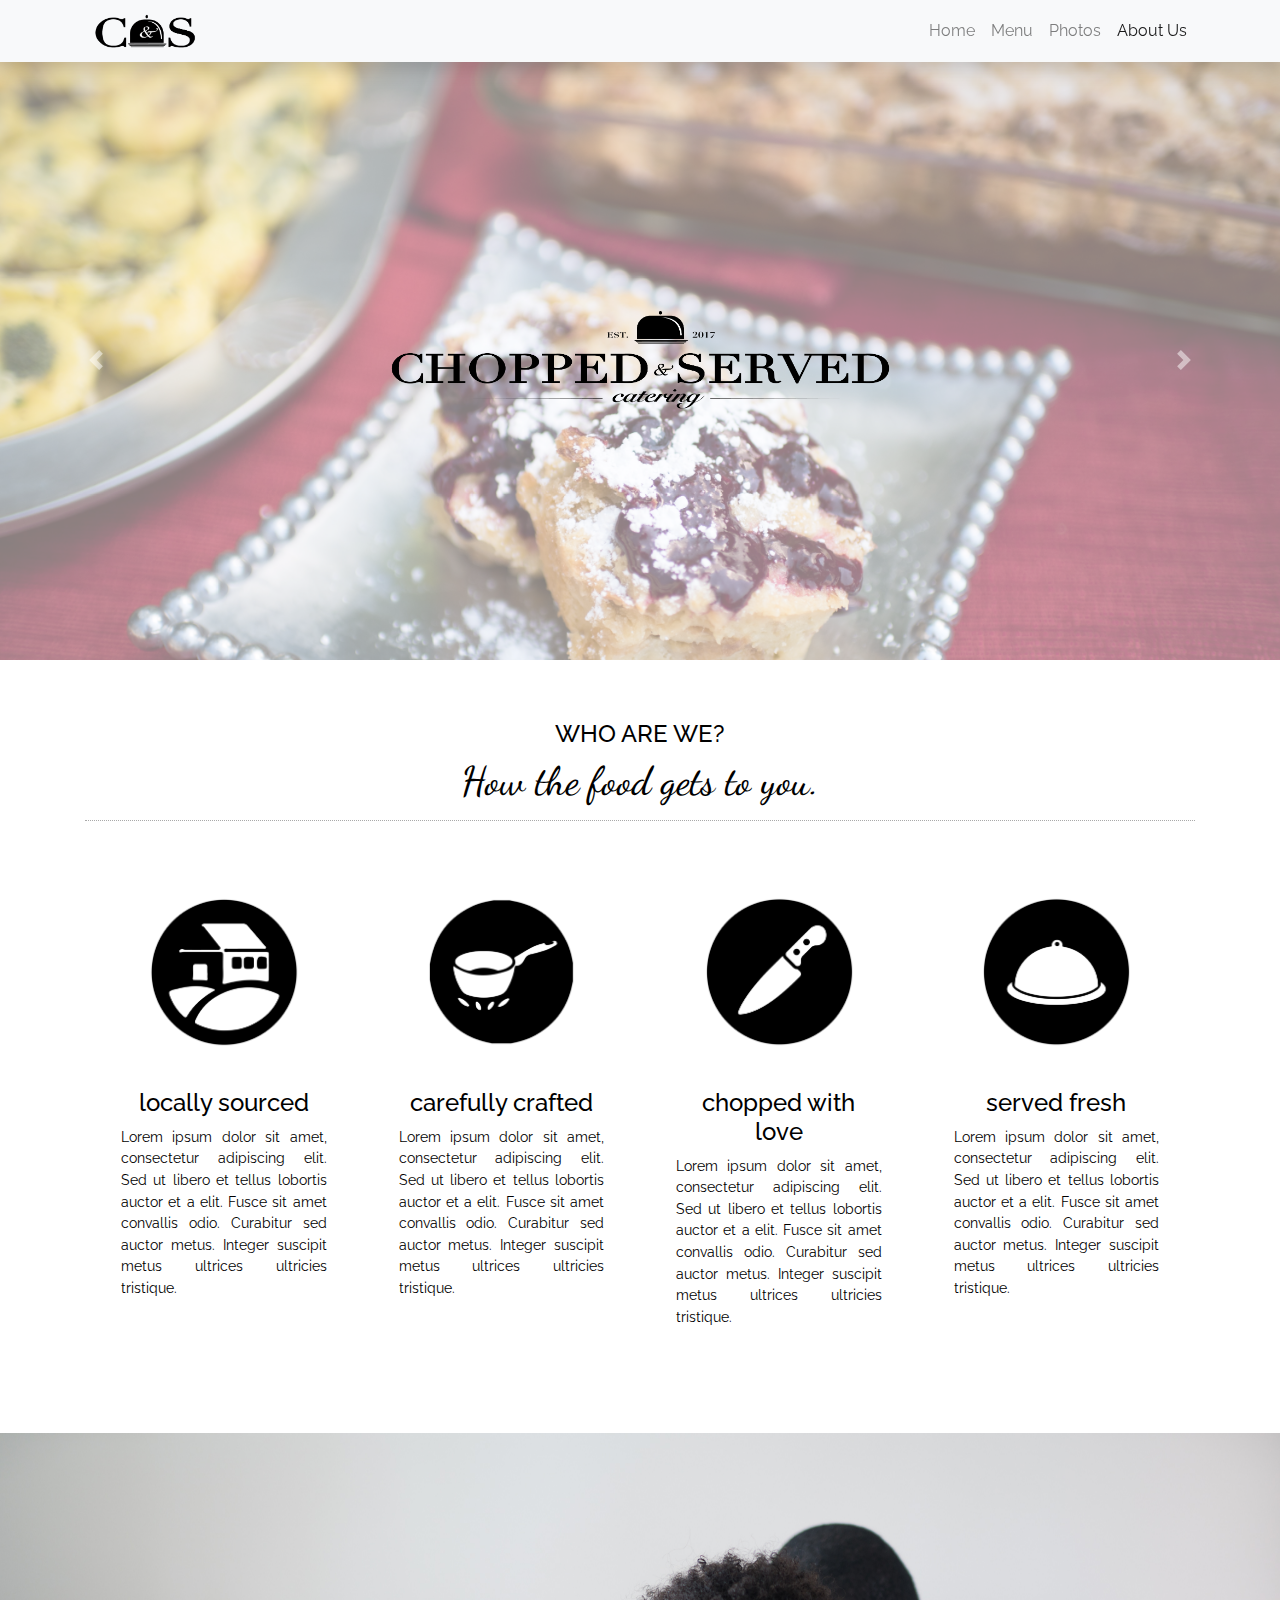
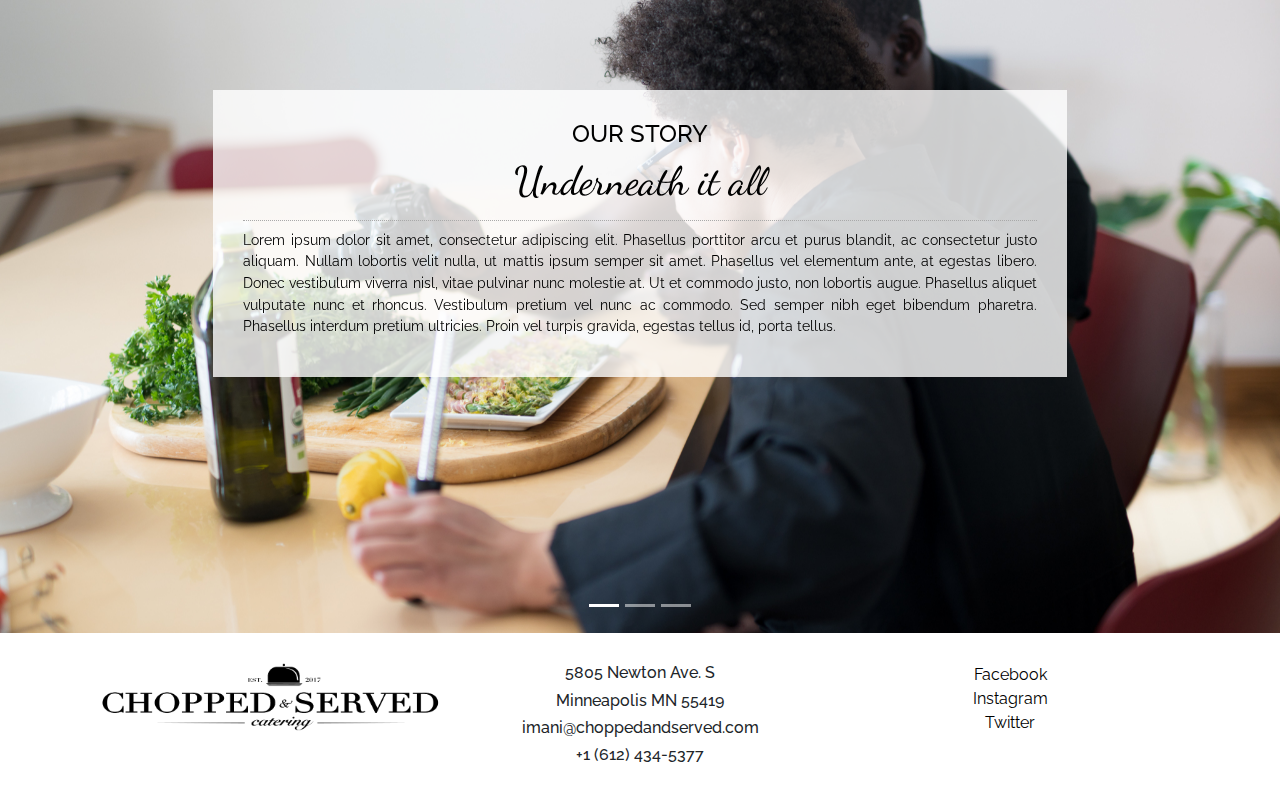
==== aboutus.html @ 1f5f29fa "add shadow to menu bar" ====
<!DOCTYPE html>
<html lang="en">
<head>
    <meta charset="UTF-8">
    <meta name="viewport" content="width=device-width, initial-scale=1.0">
    <meta http-equiv="X-UA-Compatible" content="ie=edge">
    <link href="https://fonts.googleapis.com/css?family=Raleway" rel="stylesheet">
    <link href="https://fonts.googleapis.com/css?family=Dancing+Script" rel="stylesheet">
    <link rel="stylesheet" href="https://cdnjs.cloudflare.com/ajax/libs/twitter-bootstrap/4.0.0-beta/css/bootstrap.min.css" />
    <link rel="stylesheet" href="style.css">
    <link rel="stylesheet" href="mediaqueries.css">
    <title>Chopped and Served</title>
</head>
<body>
<!--NAVBAR-->
<nav class="navbar shadow backgroundimage fixed-top navbar-expand-lg navbar-light bg-light">
    <div class="container">
        <a class="navbar-brand" href="#">    <img src="images/CS-03.png" width="120" alt=""> </a>
        <button class="navbar-toggler" type="button" data-toggle="collapse" data-target="#navbarTogglerDemo02" aria-controls="navbarTogglerDemo02" aria-expanded="false" aria-label="Toggle navigation">
          <span class="navbar-toggler-icon"></span>
        </button>
      
        <div class="collapse navbar-collapse" id="navbarTogglerDemo02">
          <ul class="navbar-nav ml-auto mt-2 mt-lg-0">
                <li class="nav-item">
                    <a class="nav-link" href="index.html">Home</a>
                </li>
                <li class="nav-item">
                    <a class="nav-link" href="menu.html">Menu</a>
                </li>
                <li class="nav-item">
                    <a class="nav-link" href="photos.html">Photos</a>
                </li>
                <li class="nav-item active">
                    <a class="nav-link" href="aboutus.html">About Us<span class="sr-only">(current)</span></a>
                </li>
          </ul>
        </div>
    </div>
</nav>
<!--END NAVBAR-->
<div class=fixedbardisplacement></div>
<!--BEGIN CAROUSEL-->
<div id="carouselExampleControls" class="carousel slide" data-ride="carousel">
    <div class="carousel-inner innerone">

      <div class="carousel-item active">
        <img class="image_full img-fluid w-100" src="images/DRB_2610.jpeg" alt="First slide">
        <img class="image_mobile img-fluid w-100" src="images/DRB_2694.JPG" alt="First slide">
      </div>
      <div class="carousel-item">
        <img class="image_full img-fluid w-100" src="images/DRB_2702.jpeg" alt="Second slide">
        <img class="image_mobile img-fluid w-100" src="images/DRB_2560.JPG" alt="Second slide">
      </div>
      <div class="carousel-item">
        <img class="image_full img-fluid w-100" src="images/IMG_2767.JPG" alt="Third slide">
        <img class="image_mobile img-fluid w-100" src="images/DRB_2761.jpeg" alt="Third slide">
      </div>
      <div class="maintext"><img class="mainlogo col-xl-5 col-lg-8 col-md-8 col-sm-12" src="images/logo-02.png" width="50%" alt=""></div>
    </div>
    <a class="carousel-control-prev" href="#carouselExampleControls" role="button" data-slide="prev">
      <span class="carousel-control-prev-icon" aria-hidden="true"></span>
      <span class="sr-only">Previous</span>
    </a>
    <a class="carousel-control-next" href="#carouselExampleControls" role="button" data-slide="next">
      <span class="carousel-control-next-icon" aria-hidden="true"></span>
      <span class="sr-only">Next</span>
    </a>
  </div>
</div>
<!-- END CAROUSEL-->

<div class="container">
        <div class="maintext3">
            <div class="cateringbox">
                <div class="sectionheading">
                    <h4 class="firsthead">WHO ARE WE?</h4>
                    <h1 class="secondhead">How the food gets to you.</h1>
                </div><!--end sectionheading--> 
            </div>  
                <div class="flexem">
                    <div class="flexitem col-xl-3 col-lg-3 col-md-6 col-sm-6 col-xs-6">
                        <img class="eventicon" src="images/abouticons-03.png">
                        <h4 class="firstheadevent">locally sourced</h4>
                        <p>Lorem ipsum dolor sit amet, consectetur adipiscing elit. Sed ut libero et tellus lobortis auctor et a elit. Fusce sit amet convallis odio. Curabitur sed auctor metus. Integer suscipit metus ultrices ultricies tristique.</p>
                    </div>
                    <div class="flexitem col-xl-3 col-lg-3 col-md-6 col-sm-6 col-xs-6">
                            <img class="eventicon" src="images/abouticons-04.png">
                            <h4 class="firstheadevent">carefully crafted</h4>
                            <p>Lorem ipsum dolor sit amet, consectetur adipiscing elit. Sed ut libero et tellus lobortis auctor et a elit. Fusce sit amet convallis odio. Curabitur sed auctor metus. Integer suscipit metus ultrices ultricies tristique.</p>
                    </div>
                    <div class="flexitem col-xl-3 col-lg-3 col-md-6 col-sm-6 col-xs-6">
                            <img class="eventicon" src="images/abouticons-05.png">
                            <h4 class="firstheadevent">chopped with love</h4>
                            <p>Lorem ipsum dolor sit amet, consectetur adipiscing elit. Sed ut libero et tellus lobortis auctor et a elit. Fusce sit amet convallis odio. Curabitur sed auctor metus. Integer suscipit metus ultrices ultricies tristique.</p>
                    </div>
                    <div class="flexitem col-xl-3 col-lg-3 col-md-6 col-sm-6 col-xs-12">
                            <img class="eventicon" src="images/abouticons-06.png">
                            <h4 class="firstheadevent">served fresh</h4>
                            <p>Lorem ipsum dolor sit amet, consectetur adipiscing elit. Sed ut libero et tellus lobortis auctor et a elit. Fusce sit amet convallis odio. Curabitur sed auctor metus. Integer suscipit metus ultrices ultricies tristique.</p>
                    </div>
                </div>

        </div>

</div>
<div id="carouselExampleControls" class="carousel slide" data-ride="carousel">
        <ol class="carousel-indicators">
                <li data-target="#carouselExampleIndicators" data-slide-to="0" class="active"></li>
                <li data-target="#carouselExampleIndicators" data-slide-to="1"></li>
                <li data-target="#carouselExampleIndicators" data-slide-to="2"></li>
        </ol>
    <div class="carousel-inner innertwo">

      <div class="carousel-item active">
        <img class="image_full img-fluid w-100" src="images/missionwide1.JPG" alt="First slide">
        <img class="image_mobile img-fluid w-100" src="images/missionmobile1.JPG" alt="First slide">
      </div>
      <div class="carousel-item">
        <img class="image_full img-fluid w-100" src="images/missionwide2.JPG" alt="Second slide">
        <img class="image_mobile img-fluid w-100" src="images/missionmobile2.jpg" alt="Second slide">
      </div>
      <div class="carousel-item">
        <img class="image_full img-fluid w-100" src="images/IMG_2767.JPG" alt="Third slide">
        <img class="image_mobile img-fluid w-100" src="images//missionmobile3.jpg" alt="Third slide">
      </div>

        <div class="missionbox">
                <div class="words col-xl-8 col-lg-8 col-md-8 col-sm-10 col-xs-10">
                    <h4 class="firsthead">OUR STORY</h4>
                    <h1 class="secondhead">Underneath it all</h1>
                    <p>Lorem ipsum dolor sit amet, consectetur adipiscing elit. Phasellus porttitor arcu et purus blandit, ac consectetur justo aliquam. Nullam lobortis velit nulla, ut mattis ipsum semper sit amet. Phasellus vel elementum ante, at egestas libero. Donec vestibulum viverra nisl, vitae pulvinar nunc molestie at. Ut et commodo justo, non lobortis augue. Phasellus aliquet vulputate nunc et rhoncus. Vestibulum pretium vel nunc ac commodo. Sed semper nibh eget bibendum pharetra. Phasellus interdum pretium ultricies. Proin vel turpis gravida, egestas tellus id, porta tellus. </p>
                </div><!--end words-->    
        </div>
    </div>
  </div>
</div>
    <!-- END CAROUSEL-->
    <footer class="container">
            <div class="contactcontainer">
                <div class="contactcols col-xl-4 col-lg-4 col-md-4 col-sm-12">
                    <img src="images/logo-02.png" width="100%" alt="">
                </div>
                <div class="contactcols col-xl-4 col-lg-4 col-md-4 col-sm-12">
                    <h6 class="firsthead">5805 Newton Ave. S</h6>
                    <h6 class="firsthead">Minneapolis MN 55419</h6>
                    <h6 class="firsthead">imani@choppedandserved.com</h6>
                    <h6 class="firsthead">+1 (612) 434-5377</h6>
                </div>
                <div class="contactcols col-xl-4 col-lg-4 col-md-4 col-sm-12">
                    <ul>
                        <li><a class="sociallink firsthead" href="https://www.facebook.com/choppednserved/">Facebook</a></li>
                        <li><a class="sociallink firsthead" href="https://www.facebook.com/choppednserved/">Instagram</a></li>
                        <li><a class="sociallink firsthead" href="https://www.facebook.com/choppednserved/">Twitter</a></li>
                    </ul>        
                </div>
            </div>
        </footer>
        
        
        
        
        
        
        
        
        
        
        
        
        
        
        
        
        
        
        
        
        
        
        
        
        
        
        <!-- Bootstrap core JavaScript
        ================================================== -->
        <!-- Placed at the end of the document so the pages load faster -->
        <script src="https://code.jquery.com/jquery-3.1.1.slim.min.js" integrity="sha384-A7FZj7v+d/sdmMqp/nOQwliLvUsJfDHW+k9Omg/a/EheAdgtzNs3hpfag6Ed950n" crossorigin="anonymous"></script>
        <script>
        window.jQuery || document.write('<script src="../../assets/js/vendor/jquery.min.js"><\/script>')
        </script>
        <script src="https://cdnjs.cloudflare.com/ajax/libs/tether/1.4.0/js/tether.min.js" integrity="sha384-DztdAPBWPRXSA/3eYEEUWrWCy7G5KFbe8fFjk5JAIxUYHKkDx6Qin1DkWx51bBrb" crossorigin="anonymous"></script>
        <script src="https://cdnjs.cloudflare.com/ajax/libs/holder/2.9.4/holder.min.js"></script>
        <script>
        $(function() {
            Holder.addTheme("thumb", {
                background: "#55595c",
                foreground: "#eceeef",
                text: "Thumbnail"
            });
            $('#myCarousel').carousel({
                // Options
            });
        });
        </script>
        <script src="https://maxcdn.bootstrapcdn.com/bootstrap/4.0.0-alpha.6/js/bootstrap.min.js" integrity="sha384-vBWWzlZJ8ea9aCX4pEW3rVHjgjt7zpkNpZk+02D9phzyeVkE+jo0ieGizqPLForn" crossorigin="anonymous"></script>
        <!-- IE10 viewport hack for Surface/desktop Windows 8 bug -->
        <script src="../../assets/js/ie10-viewport-bug-workaround.js"></script>
        </body>
        </html>
---- style.css ----
body{
    font-family: 'Dancing Script', cursive;
    font-family: 'Raleway', sans-serif;
}

.fixedbardisplacement{
    height: 60px;
}

.carousel-inner{
    position: relative;
    width: 100%;
}

.carousel-item{
    width: 100%;
}

.innerone{
    max-height: 600px;
}

.innertwo{
    max-height: 800px;
}

.innerthree{
    max-height: 500px;
}

.maintext{
    position: absolute;
    background-color: rgba(255,255,255,0.5) ;
    top: 0;
    left: 0;
    right: 0;
    bottom:0;
    text-align: center;
    color: black;
    font-size: 5vh;
}

carouselExampleControls{
    width: 100%;
}

.mainlogo{
    position: absolute;
    margin: auto;
    top: 0; left: 0; bottom: 0; right: 0;
    text-align: center;
    color: black;
}

.carouselCSS{
    width: 100%;
}

.CSSCarouselItem{
    width:100%;
    height: 600px;

}

.image1{
    background-image: url(images/DRB_2610.jpeg);
    width: 100%;
    height: 600px;
    background-repeat:no-repeat;
    background-size: contain;
    background-position: center; 
}


.meetthechef{
    display: flex;
    flex-wrap: wrap;
}

.backgroundimage{
    background-image: url("images/gradient");
    background-repeat: no-repeat;
    background-attachment: fixed;

}

.maniphoto{
    width: 100%;
}

.leftflex{
    margin-top: 30px;
    margin-bottom:30px;
    align-self: center;
}
.rightflex{
    margin-top: 30px;
    align-self: center;
    padding-left: 30px;
    padding-right: 30px;
    margin-bottom: 30px;
}

.firsthead{
    text-align: center;
    font-family: 'Raleway', sans-serif;

}

.secondhead{
    text-align: center;
    font-family: 'Dancing Script', cursive;
    padding-bottom: 15px;
    border-bottom: 1px dotted darkgrey;
    width: 100%;
}

p{
    text-align: justify;
    margin: 0 0 10px;
    font-size: 1.6vh;
      
}


/*IMPORTANT FOR MEDIA QUERIES*/
.image_full{
    display:block;
   }
 
.image_mobile{
   display:none;
  }
/*IMPORTANT FOR MEDIA QUERIES*/

/*MISSION*/

.missionbox{
    position: absolute;
    margin: 30px auto;
    padding: auto 30px;
    top: 0; left: 0; bottom: 0; right: 0;
    text-align: center;
    color: black;
    display: flex;
}

.words{
    margin: auto;
    padding: 30px;
    align-self: center;
    background-color: rgba(255,255,255,0.8) ;
}


/*CATERING AND EVENTS*/


.maintext3{
    top: 0;
    left: 0;
    right: 0;
    bottom:0;
    text-align: center;
    color: black;
    font-size: 5vh;
    margin: 60px auto;
}

.cateringbox{
    top: 0; left: 0; bottom: 0; right: 0;
    text-align: center;
    color: black;
    background-color: rgba(255,255,255,0.8) ;
    display: flex;
}

.sectionheading{
    margin: auto;
    align-self: center;
    width: 100%;
}

.flexem{
    display: flex;
    flex-wrap: wrap;
    margin-top: 30px;
}

.flexitem{
    padding: 4vh;
}

.eventicon{
    width:75%;
    margin-bottom: 40px;
}

.firstheadevent{
    text-align: center;
    font-family: 'Raleway', sans-serif;
    align-self: center;
    
}


/*TESTIMONIAL*/

.missionbox2{
    position: absolute;
    padding: auto 30px;
    top: 0; left: 0; bottom: 0; right: 0;
    text-align: center;
    color: black;
    display: flex;
    height: 100%
}

.words2{
    margin: auto;
    padding: 30px;
    align-self: center;
    background-color: rgba(255,255,255,0.8) ;
}

.stars{
    padding-top: 15px;
}

.contactcontainer{
    display: flex;
    flex-wrap: wrap;
    margin: 30px 0px;
}

.contactcols{
}

.sociallink{
    color: black;
}

.contactcontainer li{
    list-style-type: none;
    text-align: center;
    margin: 0px;
    width: 100%;
}

.contactcontainer ul{
    list-style-type: none;
    text-align: center; 
    margin: 0;
    padding: 0;
}

/*    ----------------------------------------MENU CSS----------------------------------------------*/

.menutext{
    text-align: center;
}

.price{
    font-size: 18px;
}

.menuem{
    display: flex;
    flex-wrap: wrap;
}

.fakemargins{
    padding: 15px;
    border: 1px dotted darkgrey;
    border-radius: 4px;
    height: 100%;
    display:flex;
    flex-direction: column;
    justify-content: space-between;
    background-color: #f5f5f5;
}

.fakemargins:hover{
    background-color: white;
    border: 1px solid black;
}

.menuitem{
    margin: 15px 0px;
    
}

.shadow{
    box-shadow: 0px 0px 10px 0px darkgrey;


}

.maintext4{
    top: 0;
    left: 0;
    right: 0;
    bottom:0;
    text-align: center;
    color: black;
    font-size: 5vh;
    margin: 30px auto;
}

.flexguy{
    display: flex;
    justify-content: center;
    flex-wrap: wrap;
}

.manunav{
    padding: 15px 0px;
    display: flex;
    flex-wrap: wrap;
    flex-direction: row;
    margin: 0px;
}

.navguy{
    padding-left: 10px;
    padding-right: 10px;
}

.manunav a{
    color:lightgrey;
    font-weight: 500;
}

.manunav a:hover{
    color:white;
    font-weight: 900;
}

.health{
    margin: 0px auto;
    padding: auto;
    width: 28px;
    justify-content: center;
}

.contain4{
    display: flex;
    flex-direction: row;
    justify-content: center;
    flex-wrap: wrap;
    padding-top: 30px;
    padding-bottom: 30px;

}

.backgroundcul{
    border: 1px dotted darkgrey;
}

.iconn{
    padding: 15px;
    display: flex;
    flex-direction: column;
    justify-content: center;

}

.iconcap{
    text-align: center;
}

.stickynavcontainer{
    background-color: black;
}

.flexphotos{
    display: flex;
    flex-wrap: wrap;
    flex-direction: row;
    padding: 10px;
}

.longimage{
    padding: 10px;
}

.skinnyimage{
    padding: 10px;
}

.photoheader{
    padding-top: 30px;
    margin: auto;
    align-self: center;
    width: 100%;
}


.img_fluid:hover{
}

.eventicon:hover{
    width:90%;
}

@media (max-width: 800px) and (min-width: 320px){
    .eventicon:hover{
        width:65%;
}
}

.type{
    overflow: hidden;
    border-right: .10em solid darkgrey;
    white-space: nowrap;
    margin: 0 auto;
    letter-spacing: .15em;
    animation: 
      typing 3.5s steps(40, end),
      blink-caret .75s step-end infinite;
  }
  
  @keyframes typing {
    from { width: 0 }
    to { width: 100% }
  }
  
  @keyframes blink-caret {
    from, to { border-color: transparent }
    50% { border-color: darkgrey; }
  }

  section{

  }
---- mediaqueries.css ----
/*
@media (min-width: 900px){
    .carousel-inner{
        position: relative;
        background-color: rgba(255,255,255,0.5) ;
        width: 100%;
        margin: auto;
        background-color: #E9ADAD;
    }
    
    .carousel-item{
        position:relative;
        padding-bottom:40%;
        overflow: hidden;
    }

    .image_full{
        display:block;
        position:absolute;
        top:-50%; bottom:-50%;
        margin:auto;
        width: 100%;
        height: auto;
    }
}

*/
@media (max-width: 1199px) and (min-width: 320px){
    .firstheadevent{
        height: 60px;
    }
}

@media (max-width: 1000px) and (min-width: 320px){
    .words{
        width: 75%;
        margin-top: 30px;
        margin-bottom: 30px;
        
    }
    
  }
@media (max-width: 991px) and (min-width: 320px){
    .eventicon{
        width:75%;
    }

    .firstheadevent{
        height: ;
    }
}

@media (max-width: 767px) and (min-width: 320px){
    .leftflex{
        margin-bottom: 0px;
    }
    .carousel-control-prev{
        display: none;
    }

    .carousel-control-next{
        display: none;
    }

    .contactcols{
        padding: 15px 0px;
    }
    
}

@media (max-width: 640px) and (min-width: 320px){
    .innerone{
        max-height: 600px;
    }
    
    .image_full{
     display:none;
    }
  
    .image_mobile{
     display:block;
    }
  }

  @media (max-width: 575px) and (min-width: 320px){
    .flexitem{
        padding: 20px;
        width: 70%;
        margin: 0px auto;
    }

    .words{
        width: 100%;
        margin-top: 30px;
        align-self: center;
        padding-left: 30px;
        padding-right: 30px;
        margin-bottom: 30px;
    }
    .missionbox{
        margin: 0px;
    }

    .eventicon{
        width:50%;
    }

    .stars{
        width: 25%;
    }
  }

  @media (max-width: 505px) and (min-width: 320px){
    .stickynavcontainer{
        display:none;
    }

    .manunav{
        display:none;

    }
  }

  @media (max-width: 500px) and (min-width: 320px){
    .innerone{
        max-height: 500px;
    }
    
  }

  @media (max-width: 575px) and (min-width: 320px){
    .flexitem{
        padding: 20px;
        width: 80%;
        margin: 0px auto;
    }
  }
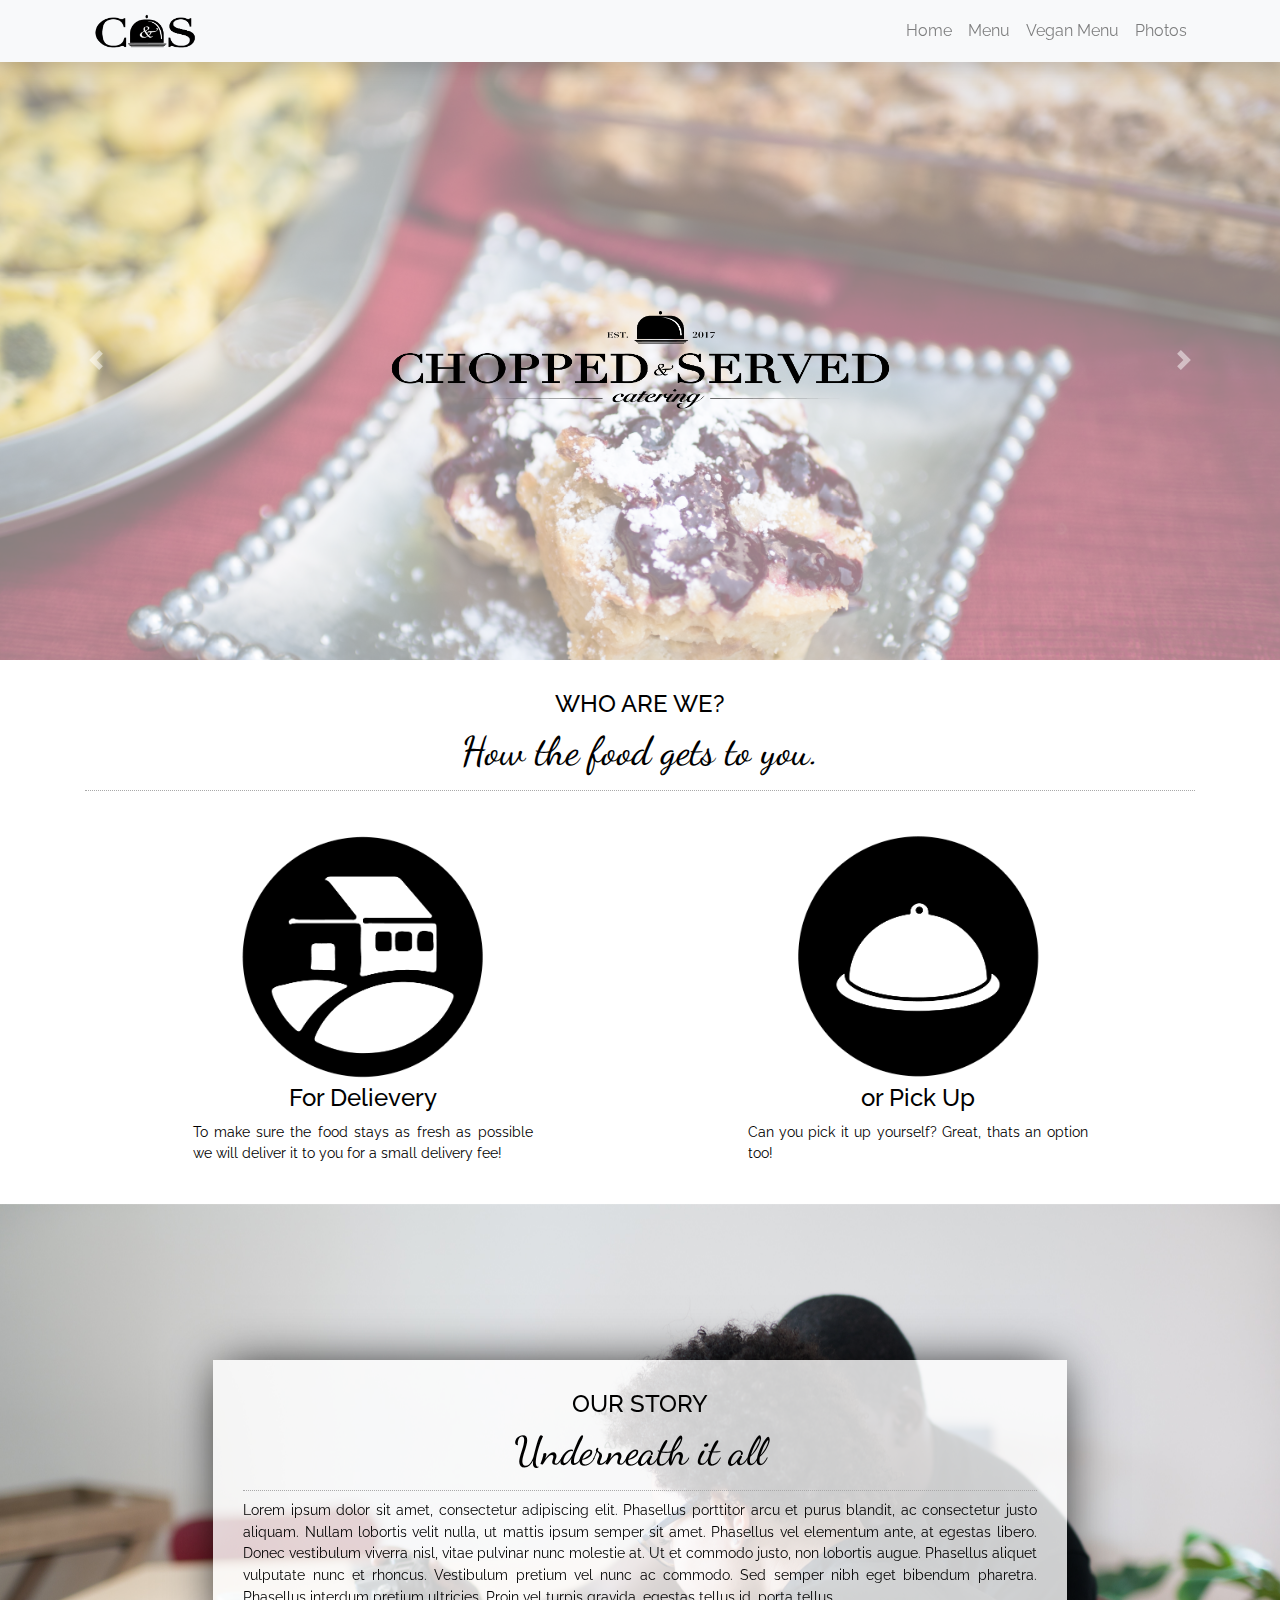
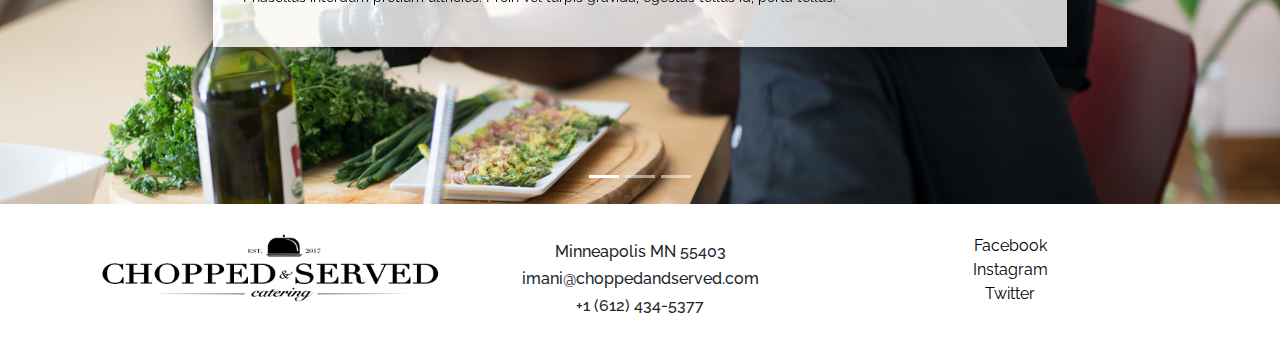
==== commit 195bfcd5: "first launch" ====
--- a/aboutus.html
+++ b/aboutus.html
@@ -9,6 +9,7 @@
     <link rel="stylesheet" href="https://cdnjs.cloudflare.com/ajax/libs/twitter-bootstrap/4.0.0-beta/css/bootstrap.min.css" />
     <link rel="stylesheet" href="style.css">
     <link rel="stylesheet" href="mediaqueries.css">
+    <link rel="icon" href="images/abouticons-06.png"/>    
     <title>Chopped and Served</title>
 </head>
 <body>
@@ -29,10 +30,10 @@
                     <a class="nav-link" href="menu.html">Menu</a>
                 </li>
                 <li class="nav-item">
+                    <a class="nav-link" href="vegan.html">Vegan Menu</a>
+                </li>
+                <li class="nav-item">
                     <a class="nav-link" href="photos.html">Photos</a>
-                </li>
-                <li class="nav-item active">
-                    <a class="nav-link" href="aboutus.html">About Us<span class="sr-only">(current)</span></a>
                 </li>
           </ul>
         </div>
@@ -78,26 +79,16 @@
                     <h1 class="secondhead">How the food gets to you.</h1>
                 </div><!--end sectionheading--> 
             </div>  
-                <div class="flexem">
-                    <div class="flexitem col-xl-3 col-lg-3 col-md-6 col-sm-6 col-xs-6">
+                <div class="flexem span12">
+                    <div class="flexitem col-xl-4 col-lg-4 col-md-6 col-sm-6 col-xs-6">
                         <img class="eventicon" src="images/abouticons-03.png">
-                        <h4 class="firstheadevent">locally sourced</h4>
-                        <p>Lorem ipsum dolor sit amet, consectetur adipiscing elit. Sed ut libero et tellus lobortis auctor et a elit. Fusce sit amet convallis odio. Curabitur sed auctor metus. Integer suscipit metus ultrices ultricies tristique.</p>
+                        <h4 class="firstheadevent">For Delievery</h4>
+                        <p>To make sure the food stays as fresh as possible we will deliver it to you for a small delivery fee!</p>
                     </div>
-                    <div class="flexitem col-xl-3 col-lg-3 col-md-6 col-sm-6 col-xs-6">
-                            <img class="eventicon" src="images/abouticons-04.png">
-                            <h4 class="firstheadevent">carefully crafted</h4>
-                            <p>Lorem ipsum dolor sit amet, consectetur adipiscing elit. Sed ut libero et tellus lobortis auctor et a elit. Fusce sit amet convallis odio. Curabitur sed auctor metus. Integer suscipit metus ultrices ultricies tristique.</p>
-                    </div>
-                    <div class="flexitem col-xl-3 col-lg-3 col-md-6 col-sm-6 col-xs-6">
-                            <img class="eventicon" src="images/abouticons-05.png">
-                            <h4 class="firstheadevent">chopped with love</h4>
-                            <p>Lorem ipsum dolor sit amet, consectetur adipiscing elit. Sed ut libero et tellus lobortis auctor et a elit. Fusce sit amet convallis odio. Curabitur sed auctor metus. Integer suscipit metus ultrices ultricies tristique.</p>
-                    </div>
-                    <div class="flexitem col-xl-3 col-lg-3 col-md-6 col-sm-6 col-xs-12">
+                    <div class="flexitem col-xl-4 col-lg-4 col-md-6 col-sm-6 col-xs-12">
                             <img class="eventicon" src="images/abouticons-06.png">
-                            <h4 class="firstheadevent">served fresh</h4>
-                            <p>Lorem ipsum dolor sit amet, consectetur adipiscing elit. Sed ut libero et tellus lobortis auctor et a elit. Fusce sit amet convallis odio. Curabitur sed auctor metus. Integer suscipit metus ultrices ultricies tristique.</p>
+                            <h4 class="firstheadevent">or Pick Up</h4>
+                            <p>Can you pick it up yourself? Great, thats an option too!</p>
                     </div>
                 </div>
 
@@ -142,8 +133,8 @@
                     <img src="images/logo-02.png" width="100%" alt="">
                 </div>
                 <div class="contactcols col-xl-4 col-lg-4 col-md-4 col-sm-12">
-                    <h6 class="firsthead">5805 Newton Ave. S</h6>
-                    <h6 class="firsthead">Minneapolis MN 55419</h6>
+                    <h6 class="firsthead"></h6>
+                    <h6 class="firsthead">Minneapolis MN 55403</h6>
                     <h6 class="firsthead">imani@choppedandserved.com</h6>
                     <h6 class="firsthead">+1 (612) 434-5377</h6>
                 </div>
--- a/style.css
+++ b/style.css
@@ -14,18 +14,18 @@
 
 .carousel-item{
     width: 100%;
+    max-height: 600px;
 }
 
 .innerone{
-    max-height: 600px;
+
 }
 
 .innertwo{
-    max-height: 800px;
+
 }
 
 .innerthree{
-    max-height: 500px;
 }
 
 .maintext{
@@ -44,6 +44,10 @@
     width: 100%;
 }
 
+.carousel{
+    z-index: 40;
+}
+
 .mainlogo{
     position: absolute;
     margin: auto;
@@ -77,10 +81,12 @@
     flex-wrap: wrap;
 }
 
+.container{
+        
+}
+
 .backgroundimage{
-    background-image: url("images/gradient");
-    background-repeat: no-repeat;
-    background-attachment: fixed;
+    z-index: 100;
 
 }
 
@@ -96,8 +102,6 @@
 .rightflex{
     margin-top: 30px;
     align-self: center;
-    padding-left: 30px;
-    padding-right: 30px;
     margin-bottom: 30px;
 }
 
@@ -137,8 +141,8 @@
 
 .missionbox{
     position: absolute;
-    margin: 30px auto;
-    padding: auto 30px;
+    margin: auto;
+    padding: auto;
     top: 0; left: 0; bottom: 0; right: 0;
     text-align: center;
     color: black;
@@ -147,10 +151,18 @@
 
 .words{
     margin: auto;
-    padding: 30px;
+    padding:30px;
     align-self: center;
     background-color: rgba(255,255,255,0.8) ;
-}
+    box-shadow: 0px 0px 50px -10px ;
+    transition: background-color 500ms ease-in-out;
+}
+
+.words:hover{
+    background-color: rgba(255,255,255,1.0);
+}
+
+
 
 
 /*CATERING AND EVENTS*/
@@ -164,7 +176,7 @@
     text-align: center;
     color: black;
     font-size: 5vh;
-    margin: 60px auto;
+    margin: 30px auto;
 }
 
 .cateringbox{
@@ -184,16 +196,17 @@
 .flexem{
     display: flex;
     flex-wrap: wrap;
+}
+
+.flexitem{
     margin-top: 30px;
-}
-
-.flexitem{
-    padding: 4vh;
+    margin-left: auto;
+    margin-right: auto;
+
 }
 
 .eventicon{
     width:75%;
-    margin-bottom: 40px;
 }
 
 .firstheadevent{
@@ -202,7 +215,6 @@
     align-self: center;
     
 }
-
 
 /*TESTIMONIAL*/
 
@@ -210,10 +222,11 @@
     position: absolute;
     padding: auto 30px;
     top: 0; left: 0; bottom: 0; right: 0;
-    text-align: center;
-    color: black;
-    display: flex;
-    height: 100%
+    margin: auto;
+    text-align: center;
+    color: black;
+    display: flex;
+    height: 100%;
 }
 
 .words2{
@@ -221,6 +234,13 @@
     padding: 30px;
     align-self: center;
     background-color: rgba(255,255,255,0.8) ;
+    box-shadow: 0px 0px 40px 00px black;
+    transition: background-color 500ms ease-in-out;
+}
+
+.words2:hover{
+    background-color: rgba(255,255,255,1.0) ;
+    font-weight: 900;
 }
 
 .stars{
@@ -262,11 +282,18 @@
 
 .price{
     font-size: 18px;
+    padding-bottom: 25px;
 }
 
 .menuem{
     display: flex;
     flex-wrap: wrap;
+}
+
+.thesmallprint{
+    font-size: 12px;
+    color: grey;
+    font-weight: 200;
 }
 
 .fakemargins{
@@ -291,9 +318,13 @@
 }
 
 .shadow{
-    box-shadow: 0px 0px 10px 0px darkgrey;
-
-
+    box-shadow: 0px 0px 20px 0px grey;
+
+
+}
+
+.eventp{
+    padding: 15px;
 }
 
 .maintext4{
@@ -400,7 +431,6 @@
 }
 
 .eventicon:hover{
-    width:90%;
 }
 
 @media (max-width: 800px) and (min-width: 320px){
@@ -409,26 +439,6 @@
 }
 }
 
-.type{
-    overflow: hidden;
-    border-right: .10em solid darkgrey;
-    white-space: nowrap;
-    margin: 0 auto;
-    letter-spacing: .15em;
-    animation: 
-      typing 3.5s steps(40, end),
-      blink-caret .75s step-end infinite;
-  }
-  
-  @keyframes typing {
-    from { width: 0 }
-    to { width: 100% }
-  }
-  
-  @keyframes blink-caret {
-    from, to { border-color: transparent }
-    50% { border-color: darkgrey; }
-  }
 
   section{
 
--- a/mediaqueries.css
+++ b/mediaqueries.css
@@ -27,7 +27,6 @@
 */
 @media (max-width: 1199px) and (min-width: 320px){
     .firstheadevent{
-        height: 60px;
     }
 }
 
@@ -46,7 +45,6 @@
     }
 
     .firstheadevent{
-        height: ;
     }
 }
 
@@ -69,7 +67,7 @@
 }
 
 @media (max-width: 640px) and (min-width: 320px){
-    .innerone{
+    .carousel-item{
         max-height: 600px;
     }
     
@@ -84,21 +82,14 @@
 
   @media (max-width: 575px) and (min-width: 320px){
     .flexitem{
-        padding: 20px;
-        width: 70%;
-        margin: 0px auto;
+        margin: 15px auto;
     }
 
     .words{
         width: 100%;
         margin-top: 30px;
         align-self: center;
-        padding-left: 30px;
-        padding-right: 30px;
         margin-bottom: 30px;
-    }
-    .missionbox{
-        margin: 0px;
     }
 
     .eventicon{
@@ -107,6 +98,10 @@
 
     .stars{
         width: 25%;
+    }
+
+    .secondhead{
+        font-size: 7vw;
     }
   }
 
@@ -122,7 +117,7 @@
   }
 
   @media (max-width: 500px) and (min-width: 320px){
-    .innerone{
+    .carousel-item{
         max-height: 500px;
     }
     
@@ -130,8 +125,6 @@
 
   @media (max-width: 575px) and (min-width: 320px){
     .flexitem{
-        padding: 20px;
-        width: 80%;
-        margin: 0px auto;
+        margin: 15px auto;
     }
   }